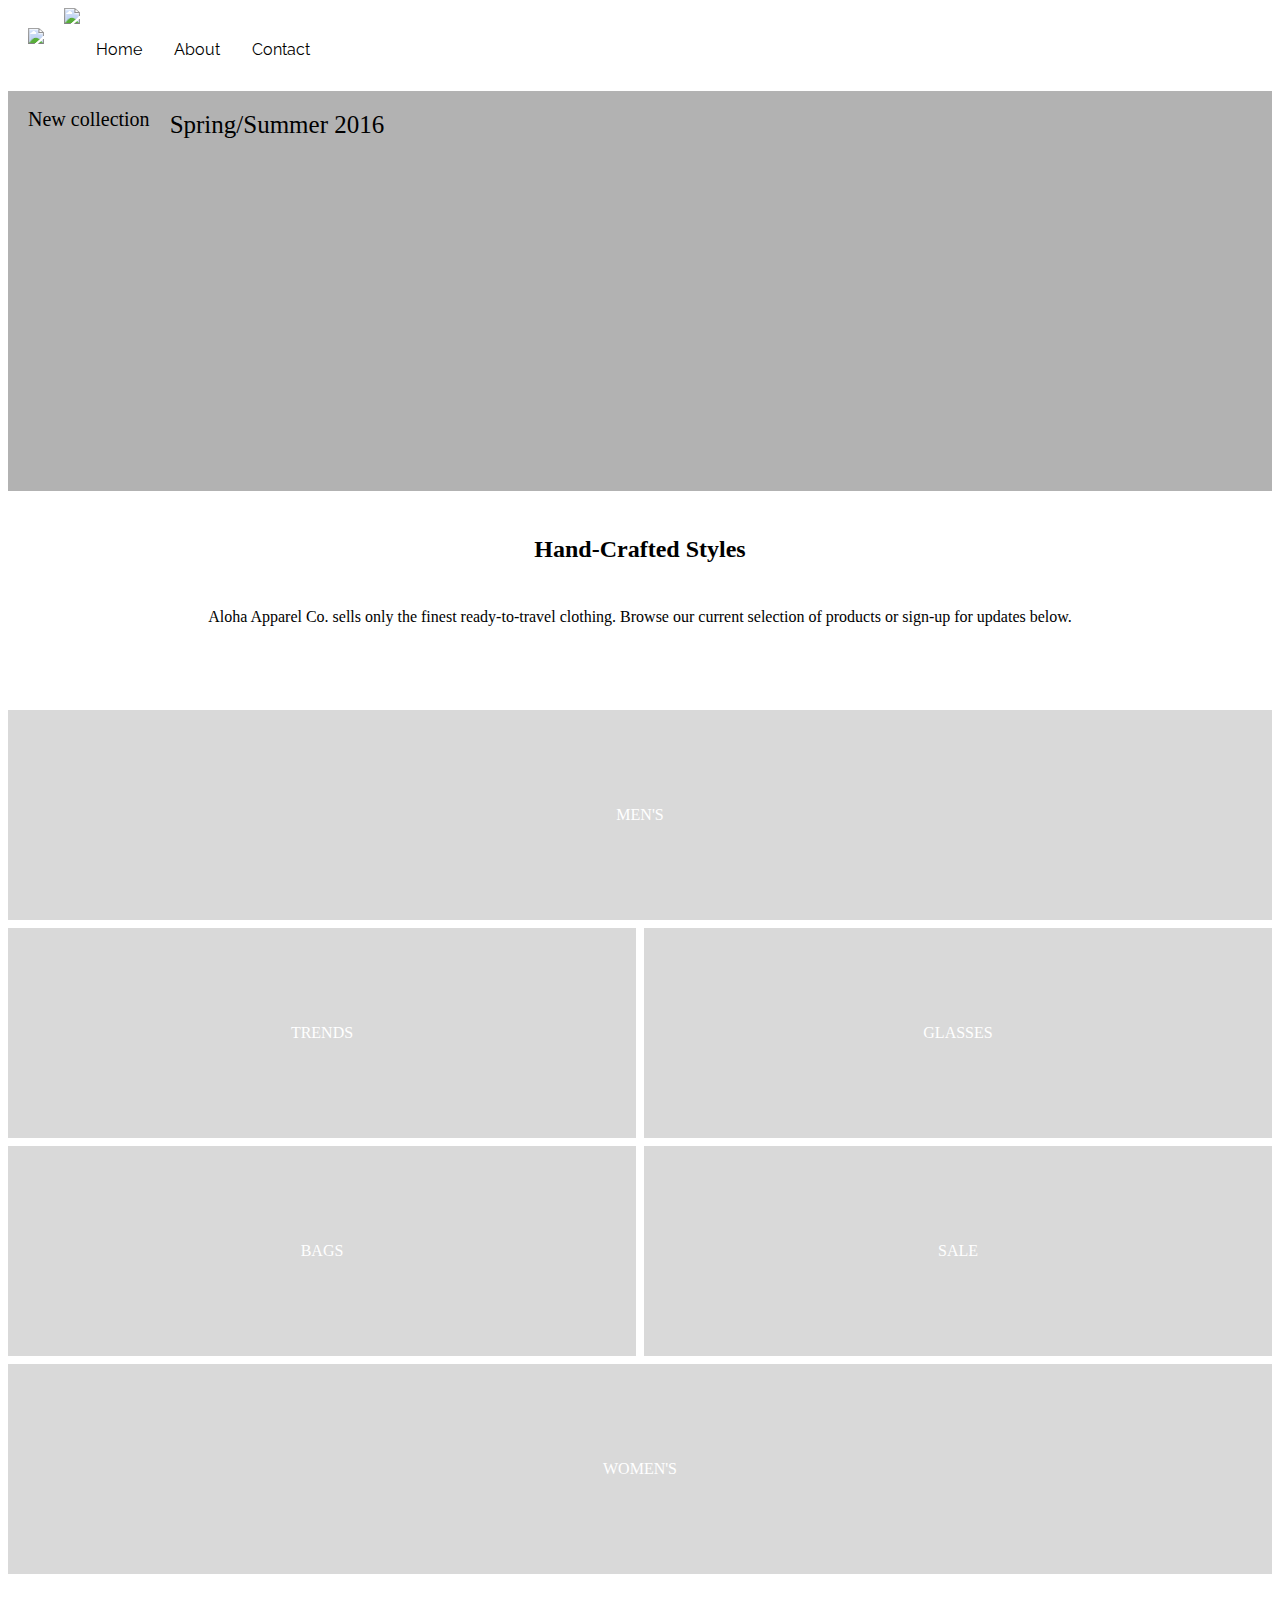
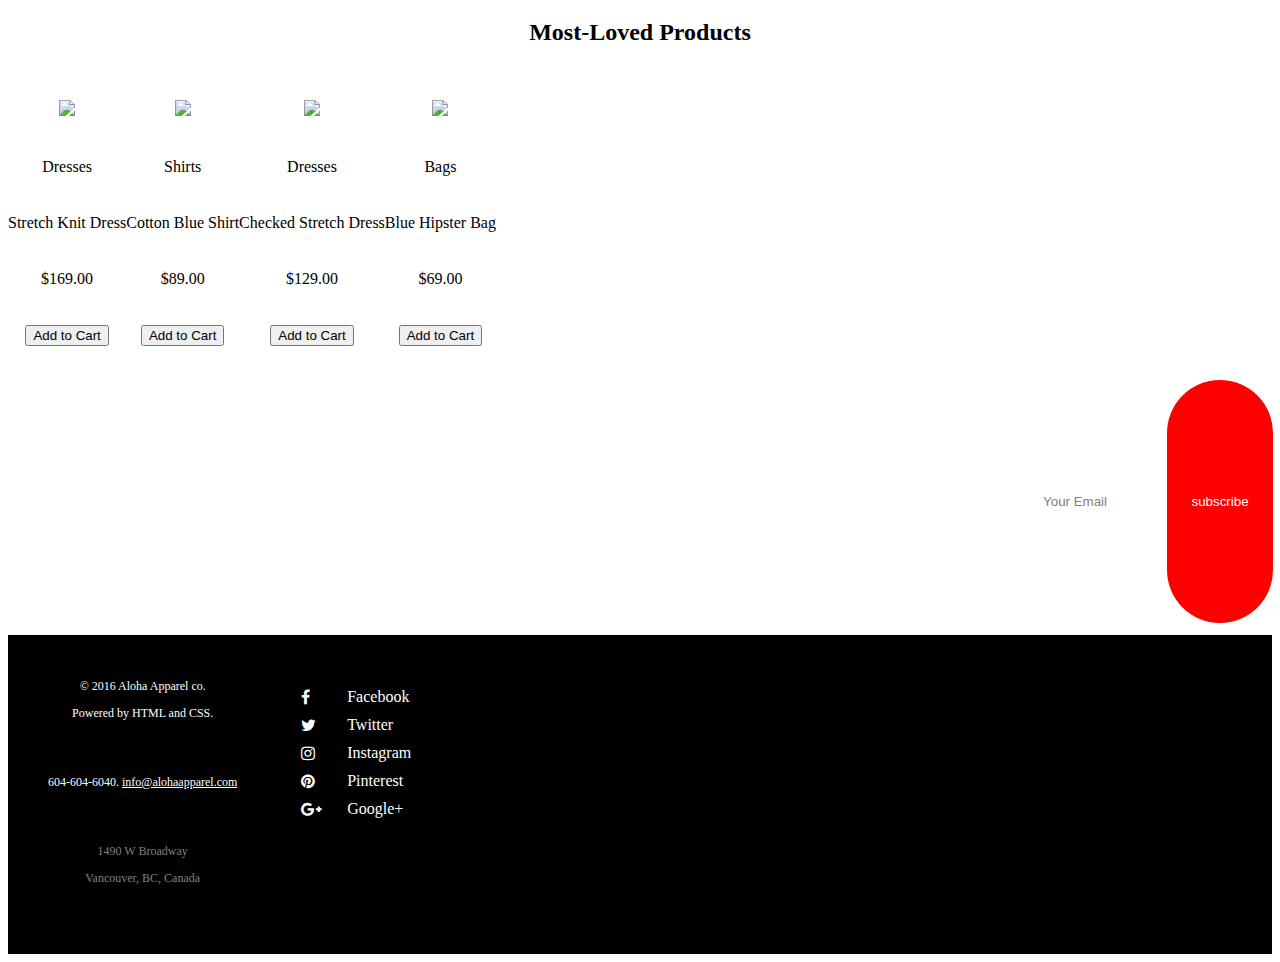
==== index-1.html @ 2f228fe7 "CHANGES" ====
<!Doctype html>

<html>

<head>

    <link rel="stylesheet"  type="text/css" href="reset.css">
    <link rel="stylesheet"  type="text/css" href="flex.css">
    <link rel="stylesheet"  type="text/css" href="fonts.css">
    <link rel="stylesheet"  type="text/css" href="colors.css">
    <link rel="stylesheet"  type="text/css" href="style1.css">


<title> ALOHA APPAREL CO.</title>

    <link href="https://fonts.googleapis.com/css?family=Playfair+Display:400,400i,700,700i|Raleway:300i,500,500i" rel="stylesheet">
    <link href="https://maxcdn.bootstrapcdn.com/font-awesome/4.7.0/css/font-awesome.min.css" rel="stylesheet" type="text/css">

</head>

<body>

  <header class="flex flex-jus-space-between"> 
      <section class="logo">
        <img src="Images\aloha-logo.svg"/>
      </section> 
      
      <div class="cart">
        <a href="#">
          <img src="https://image.freepik.com/free-icon/add-to-cart_318-33166.jpg" class="cart-img"/>
        </a>
      </div>

<!-- Start Navigation -->

        <nav>
            <ul>                  
                <li><a href="#">Contact</a></li>
                <li><a href="#">About</a></li>
                <li><a href="#">Home</a></li>
            </ul>
        </nav>

    <!-- End Navigation -->

    <!-- BANNER -->

</header>

<section class="banner flex just-cont-cntr color-white flex-dir-clmn align-item-cntr font-arial text-align-cntr">
            
        <p class="banner-heading font-raleway"> New collection </p>
        <p class="Spring font-playfair "> Spring/Summer 2016 </p>

</section>

<section class="cta">

  <h2 class="font-playfair"><span class="italic">Hand-Crafted</span> <span>Styles</span></h2>

    <div class="alohaapp">

        <p class="font-raleway">Aloha Apparel Co. sells only the finest ready-to-travel clothing. Browse our current selection of products or sign-up for updates below. </p>
    

    </div>

</section>

    <!--BANNER ENDS-->

    <!-- Product Icons 6 Boxes -->


  
<section class="box">

  <div class="box1 flex">

      <div class="mens">
        <p> MEN'S </p>
      </div>
           
      <div class="box2 flex">

       <div class="trends">
         <p> TRENDS </p>
       </div>
       <div class="glasses">
         <p> GLASSES </p>
       </div>
       
    </div>   

  </div>

  <div class="box3">

     <div class="box4">

       <div class="bags">
         <p> BAGS </p>
       </div>
       <div class="sale">
         <p> SALE </p>
       </div>
       
     </div>

       <div class="womens">
         <p> WOMEN'S </p>
       </div>
      
    </div>

  </div>  

</section>





    <!--  END OF Product Icons 6 Boxes -->
   
    <!-- PRODUCTS (4) -->

<section class="cta">

<div class="product2">

    <h2 class="font-playfair"><span class="italic">Most-Loved</span> <span>Products</span></h2>

    <div class=" bxslider product flex-dir-clmn flex">

       <div class="ProductLineHeight">

            <img src="Images\stretch-knit-dress.jpg">
            <p class="font-raleway"> Dresses <p/>
            <p class="font-playfair"><span class="color-red"> Stretch Knit Dress</span></p>
            <p class="font-raleway">  $169.00 </p>
            <input class="button font-raleway" type="submit" value="Add to Cart" />

       </div>

        <div class="ProductLineHeight">

            <img src="Images\Cotton-blue-shirt.jpg">
            <p class="font-raleway"> Shirts </p>
            <p class="font-playfair"> <span class="color-red">Cotton Blue Shirt</span> </p>
            <p class="font-raleway"> $89.00 </P>
            <input class="button font-raleway" type="submit" value="Add to Cart" />

        </div>

        <div class="ProductLineHeight">

            <img src="Images\Checked-stretch-dress.jpg">
            <p class="font-raleway"> Dresses </p>
            <p class="font-playfair"><span class="color-red">Checked Stretch Dress</span> </p>
            <p class="font-raleway"> $129.00 </p>
            <input class="button font-raleway" type="submit" value="Add to Cart" />

        </div>

        <div class="ProductLineHeight">

            <img src="Images\bp.jpg" onclick="clicked()">
            <p class="font-raleway"> Bags </p>
            <p class="font-playfair"> <span class="color-red">Blue Hipster Bag </span></p>
            <p class="font-raleway"> $69.00 </p>
            <input class="button font-raleway" type="submit" value="Add to Cart" />

        </div>

      </div>

    </div>

</section>

    <!-- END PRODUCTS -->

<!-- SIGN AND EMAIL SUBSCRIBE-->
<section class="sign flex flex-dir-clmn flex-jus-center align-item-cntr">

    <h2 class="font-playfair">
        <span class="italic">Sign-up for </span> <span class="update"> Updates </span>
    </h2>

    <div class="stay">

        <p> stay updated on our latest product releases. be first to find out about upcoming  
        sales, and get free style tips from our blog. Unsubscribe at any time. </p>

    </div>

    <div class="subscribe flex">

        <form class="flex verticle-center">
            <input class="email" type="text" name="subscribe" value="Your Email" />
            <input class="button font-raleway" type="submit" value="subscribe" />
        </form>

    </div>

</section>


<!-- END SIGN AND EMAIL SUBSCRIBE-->

<!-- FOOTER -->

<!-- <footer class="flex flex-jus-space-between">
<div class="contact font-playfair">

    <div>

      <div class="copyright">

          <p> © 2016 Aloha Apparel co. </p>
          <p> Powered by HTML and CSS. </p>

      </div>
      
      <div class="phone"> 

          <p> 604-604-6040. >info@alohaapparel.com</span> </p>

      </div>

    
      <div class="address"><p> 1490 W Broadway</p><p> Vancouver, BC, Canada </p></div>
    
     <div class="socialm">
        <div class="flex">
          <div class="icon"><i class="fa fa-facebook" aria-hidden="true"></i></div>
          <div class="icon"><i class="fa fa-twitter" aria-hidden="true"></i></div>
          <div class="icon"><i class="fa fa-instagram" aria-hidden="true"></i></div>
          <div class="icon"><i class="fa fa-pinterest" aria-hidden="true"></i></div>
          <div class="icon"><i class="fa fa-google-plus" aria-hidden="true"></i></div>
        </div>
      </div>    

    </div>
</div>

</footer> --> 

<!-- END FOOTER -->

<!-- FOOTER -->

<footer class="flex flex-jus-space-between">
<div class="contact font-playfair">

    <div>

      <div class="copyright">

          <p> © 2016 Aloha Apparel co. </p>
          <p> Powered by HTML and CSS. </p>

      </div>
      
      <div class="phone"> 

          <p> 604-604-6040.  <span class="info">info@alohaapparel.com</span> </p>

      </div>

    
      <div class="address"><p> 1490 W Broadway</p><p> Vancouver, BC, Canada </p>

      </div>  

    </div>
    </div>

<section class="sm font-raleway">
    
  <ul class="list">

    <div class="facebook">

       <li class="flex">
           <div class="icon"><i class="fa fa-facebook" aria-hidden="true"></i></div>
           <div class="social">Facebook</div>         
       </li>

    </div>     

    <div class="twitter">

       <li class="flex">
           <div class="icon"><i class="fa fa-twitter" aria-hidden="true"></i></div>
           <div class="social">Twitter</div>
       </li>

    </div>

    <div class="instagram">

       <li class="flex">
           <div class="icon"><i class="fa fa-instagram" aria-hidden="true"></i></div>
           <div class="social">Instagram</div>
       </li>

    </div>

    <div class="pinterest">

     <li class="flex">
           <div class="icon"><i class="fa fa-pinterest" aria-hidden="true"></i></div>
           <div class="social">Pinterest</div>
       </li>

     </div>

     <div class="googleplus">

      <li class="flex">
           <div class="icon"><i class="fa fa-google-plus" aria-hidden="true"></i></div>
       <div class="social">Google+</div>

       </li>

     </div>

   </ul> 


</section>

</footer>

<!-- END FOOTER -->




<script src="https://ajax.aspnetcdn.com/ajax/jQuery/jquery-3.2.1.min.js"></script>



<script src="jquery.bxslider.min.js"></script>

<script type="text/javascript" src="script3.js">
</script>

<link rel="stylesheet" type="text/css" href="jquery.bxslider.css"/>

</body>

</html>
---- style1.css ----
/*/*/*font-family: 'Playfair Display', serif;
font-family: 'Raleway', sans-serif;*/

header { 
  
}

.logo img { 
  font-size: 1px;
  width:-2px;
  height:35px;
  padding: 20px;
}
            
.ex {
}

.item {
 
}

h2 {
  padding: 25px;
}

.alohaapp {
  padding-bottom: 3em;
}

.current {
  padding: 15px;
}


.banner-heading {
  margin: 0;
  padding: 1em;
  font-size: 20px
}

.cart {
  max-width: 100%;
}

.cart-img {
  width: 3em;
}

nav {
 /* display: inline-flex;
  justify-content: center;
  align-items: center; */

  
  flex-wrap: wrap;
           
}

nav > ul {
  list-style: none;
  margin:0;
  padding:0;
  overflow:hidden;
}

nav > ul > li{
  font-family: 'Raleway', sans-serif;
  font-size:1em;
  float:right;
  padding:2em 1em 2em 1em;
}

nav > ul > li > a{
  text-decoration: none;
  color:#000;
}

nav > ul > li > a:hover,
nav > ul > li > a:active 
{
  color:red ;
}

li > a > img{

  width:30px;
  height:30px;
  margin: -5px 0 0 0;

}

nav a{
  color:orange;
  transition: all 5s ease;
 
}


.banner {  
   line-height: 70%;
   width: 100%;
   background-image:  linear-gradient(rgba(0,0,0,0.3), rgba(0,0,0,0.3)), url("Images/banner-girl.png"), url("Images/flower.jpg"); 
          /*background-size: 20%, 100%;*/
   height: 400px ;
  background-repeat: no-repeat, no-repeat;
   background-size: cover, contain;
   background-position: top, center 2em;
   font-size: 25px;  

}

.spring {

  padding: 1em;
  color:black;
  font-size: 100px;
}

/* Image Grid CSS Code for Mobile 

  .men-item{
        background: url("./Images/mens-category.jpg") center no-repeat;
        background-size:cover;
        flex-basis:50%;
        padding:20rem 0;
        border-bottom: 5px solid #fff;
    }
    
    .trends-item{
        background: url("./Images/trends-category.jpg") center no-repeat;
        background-size:cover;
        flex: 0 0 50%;
        padding:10em 0;
    }
    
    .glasses-item{
        background: url(./Images/glasses-category.jpg) center no-repeat;
        background-size:cover;
        flex: 0 0 50%;
        padding:10em 0;
    }
    
    .sale-item{
        background: url(./Images/sale-category.jpg) center no-repeat;
        background-size:cover;
        flex: 0 0 50%;
        padding:10em 0;
    }
    
    .bags-item{
        background: url(./Images/bags-category.jpg) center no-repeat;
        background-size:cover;
        flex: 0 0 50%;
        padding:10em 0;
    }
    
    .womens-item{
        background: url(./Images/womens-category.jpg) center no-repeat;
        background-size:cover;
        flex-basis:50%;
        padding:10em 0;
    }


/* End Image Grid CSSS Code for Mobile */

.box {
    color: white;
    text-align: center;
}

.box1{
  display: flex;
  flex-direction: column;
}

.box2{
    display: flex;
    flex-direction: row;
    /*max-width: 100%;*/
}

.box3 {
  display: flex;
  flex-direction: column;
}

.box4{
    display: flex;
    flex-direction: row;
}
  

.mens{
    background: linear-gradient(rgba(0,0,0,0.15), rgba(0,0,0,0.15)), 
    url("./Images/mens-category.jpg") center;
    background-size: cover;
    background-repeat: no-repeat;
    padding: 5rem 0;
    flex-basis:50%;
    margin-bottom: 0.5em;
  }

  .trends{
    background: linear-gradient(rgba(0,0,0,0.15), rgba(0,0,0,0.15)),
                url("./Images/trends-category.jpg") center;
    background-size: cover;
    background-repeat: no-repeat;
    flex-basis:50%;
    padding: 5rem 0;
    margin-bottom: 0.5em;
    margin-right: 0.5em;
}


.glasses {background: linear-gradient(rgba(0,0,0,0.15), rgba(0,0,0,0.15)),
                      url("./Images/glasses-category.jpg") center;
    background-size: cover;
    background-repeat: no-repeat;
       flex-basis:50%;
      padding: 5rem 0;
      margin-bottom: 0.5em;
}

.sale {background: linear-gradient(rgba(0,0,0,0.15), rgba(0,0,0,0.15)),
                   url("./Images/sale-category.jpg") center;
    background-size: cover;
    background-repeat: no-repeat;
    flex-basis:50%;
    padding: 5rem 0;
     margin-bottom: 0.5em;
}


.bags {background: linear-gradient(rgba(0,0,0,0.15), rgba(0,0,0,0.15)),
                   url("./Images/bags-category.jpg") center;
    background-size: cover;
    background-repeat: no-repeat;
       flex-basis:50%;
      padding: 5rem 0;
      margin-bottom: 0.5em;
      margin-right: 0.5em;
}

.womens {background: linear-gradient(rgba(0,0,0,0.15), rgba(0,0,0,0.15)),
                     url("./Images/womens-category.jpg") center;
    background-size: cover;
    background-repeat: no-repeat;
   flex-basis:50%;
      padding: 5rem 0;

}

.cta{
  text-align: center;
  margin-bottom: 20px; 

}
.product{

  display: flex;
  align-items: center;
  flex-direction: row;
  flex-wrap:nowrap;
  background-color: white;
  text-align: center;

}

.ProductLineHeight {
  line-height: 2.5em;
}

.product2{
  padding: 0px 0px 2px 0px;
}

.flex-dir-col {
  flex-direction: column;
  margin-bottom: 4px;
}
    
.sign {
  font-family: Arial, Helvetica, sans-serif;
  background-image:  url("Images/wave.jpg");
  background-repeat: no-repeat;
  background-position: bottom;
  background-size: cover;
  text-align: center;
  color: white;
  
  height: 250px;
  font-size: 18px;

}

.stay {
  padding: 1em;
  line-height: 150%;
  font-size: 0.7em;

}

.subscribe {
/*justify-content: center-right;*/
  background-color: white;
  padding: 0.2em;
  border-radius: 0.5em;
  width: 14em;
}

.sign > h2{
  padding-bottom: 10px;
  padding-top: 50px;
  font-size: 25px;
  
}
.signup {
   padding-top: 70px;

}

.email {
  border: none;
  flex-grow: 2;
  padding: 0 2em;
  color: grey;
  margin-right: -6em;

}
.subscribe .button {
  color:white;
  background-color: red;
  border: none;
  border-radius:20em;
  padding: 0.5em;
  width:8em;
  height:fit;


}

footer{
   background-color: black;
   padding: 2em 1em;
   margin-top: 0.5em;
}


.contact {
  display:flex;
  flex-direction: row;
  justify-content: space-between;
  text-decoration: none;
  background-color: black;
  color: white;
  padding:0 2em;
  text-align: center;
  font-size: 12px;
}

.phone 
{
  padding: 30px 0px 30px 0px;

}

.icon {
  display: flex;
  flex-direction: row;
  flex-wrap: nowrap;
  align-items: center;
}

.info{
  text-decoration: underline;
}

.address {
  color: grey;
  padding-bottom: 2em;
}

.sm{
 display: flex;
 text-decoration: none;
 color:white;
  /*padding-top:1.5em;*/
}

.flex{
  display:flex;
}

.icon {
  width: 30%;
  word-spacing: 10px;
}

.fa{
  color: white;
}

.social {

     width:10rem;
}

.socialmedia{
  word-spacing: 10px;
}

.facebook,.twitter, .instagram, .pinterest, .googleplus {
  padding: 5px 0px 5px 0px;
}

/* Media Query */

@media only screen and (min-width: 1000px)

.box1{
  display:flex;
flex-direction:row;
}

.box2{
  display: flex;
  flex-direction: row;
}

footer{
   background-color: black;
   padding: 2em 1em;
}


.contact {
  display:flex;
  flex-direction: row;
  justify-content: space-between;
  text-decoration: none;
  background-color: black;
  color: white;
  padding:0 2em;
}

.phone 
{
  padding: 30px 0px 30px 0px;

}

.info{
  text-decoration: underline;
}

.address {
  color: grey;
}

.sm{
 display: flex;
 text-decoration: none;
 color:white;
  /*padding-top:1.5em;*/
}

.flex{
  display:flex;
}

.icon {
  width: 30%;
}

.fa{
  color: white;
}

.social {

     width:10rem;
}

.facebook,.twitter, .instagram, .pinterest, .googleplus {
  padding: 5px 0px 5px 0px;
}





  }/* End Desktop Media Query */

/* End Media Query */
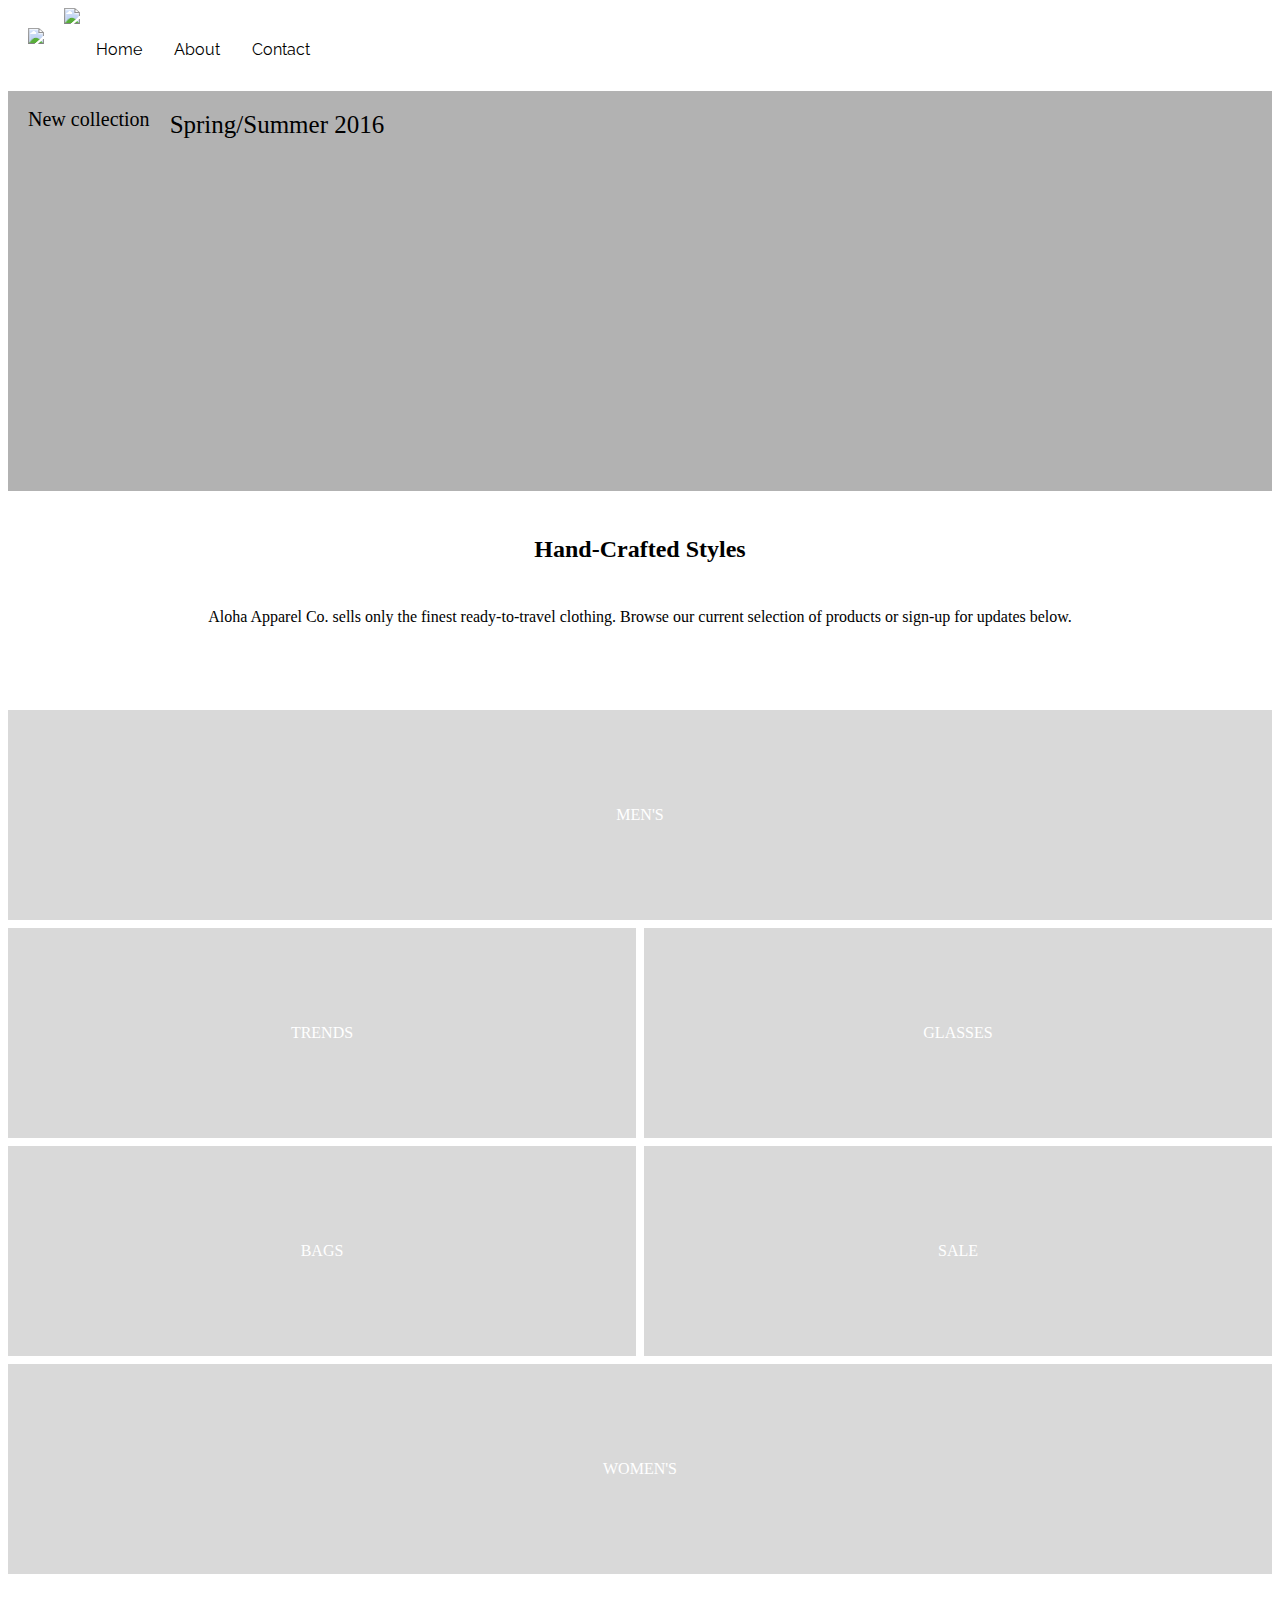
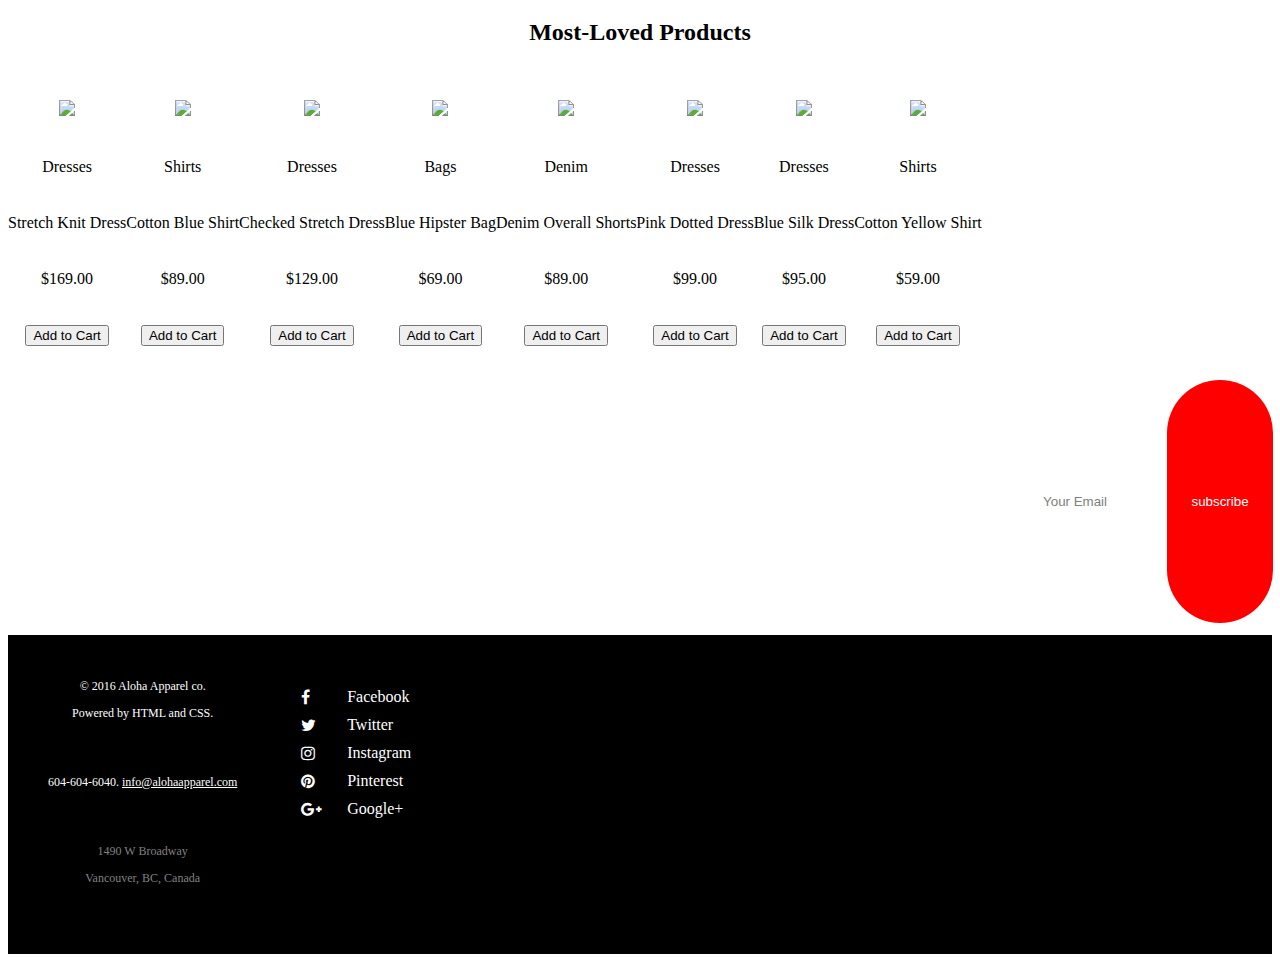
==== commit 2eb7b3bd: "JULY17EVE" ====
--- a/index-1.html
+++ b/index-1.html
@@ -173,6 +173,46 @@
 
         </div>
 
+        <div class="ProductLineHeight">
+
+            <img src="C:\Users\Josh\Desktop\RA2\Images\demin-overall-shorts.jpg" onclick="clicked()">
+            <p class="font-raleway"> Denim </p>
+            <p class="font-playfair"> <span class="color-red">Denim Overall Shorts</span></p>
+            <p class="font-raleway"> $89.00 </p>
+            <input class="button font-raleway" type="submit" value="Add to Cart" />
+
+        </div>
+
+        <div class="ProductLineHeight">
+
+            <img src="C:\Users\Josh\Desktop\RA2\Images\pink-dotted-dress.jpg" onclick="clicked()">
+            <p class="font-raleway"> Dresses </p>
+            <p class="font-playfair"> <span class="color-red">Pink Dotted Dress</span></p>
+            <p class="font-raleway"> $99.00 </p>
+            <input class="button font-raleway" type="submit" value="Add to Cart" />
+
+        </div>
+
+        <div class="ProductLineHeight">
+
+            <img src="C:\Users\Josh\Desktop\RA2\Images\blue-silk-dress.jpg" onclick="clicked()">
+            <p class="font-raleway"> Dresses </p>
+            <p class="font-playfair"> <span class="color-red">Blue Silk Dress </span></p>
+            <p class="font-raleway"> $95.00 </p>
+            <input class="button font-raleway" type="submit" value="Add to Cart" />
+
+        </div>
+
+        <div class="ProductLineHeight">
+
+            <img src="C:\Users\Josh\Desktop\RA2\Images\cotton-yellow-tshirt.jpg" onclick="clicked()">
+            <p class="font-raleway"> Shirts </p>
+            <p class="font-playfair"> <span class="color-red">Cotton Yellow Shirt </span></p>
+            <p class="font-raleway"> $59.00 </p>
+            <input class="button font-raleway" type="submit" value="Add to Cart" />
+
+        </div>
+
       </div>
 
     </div>
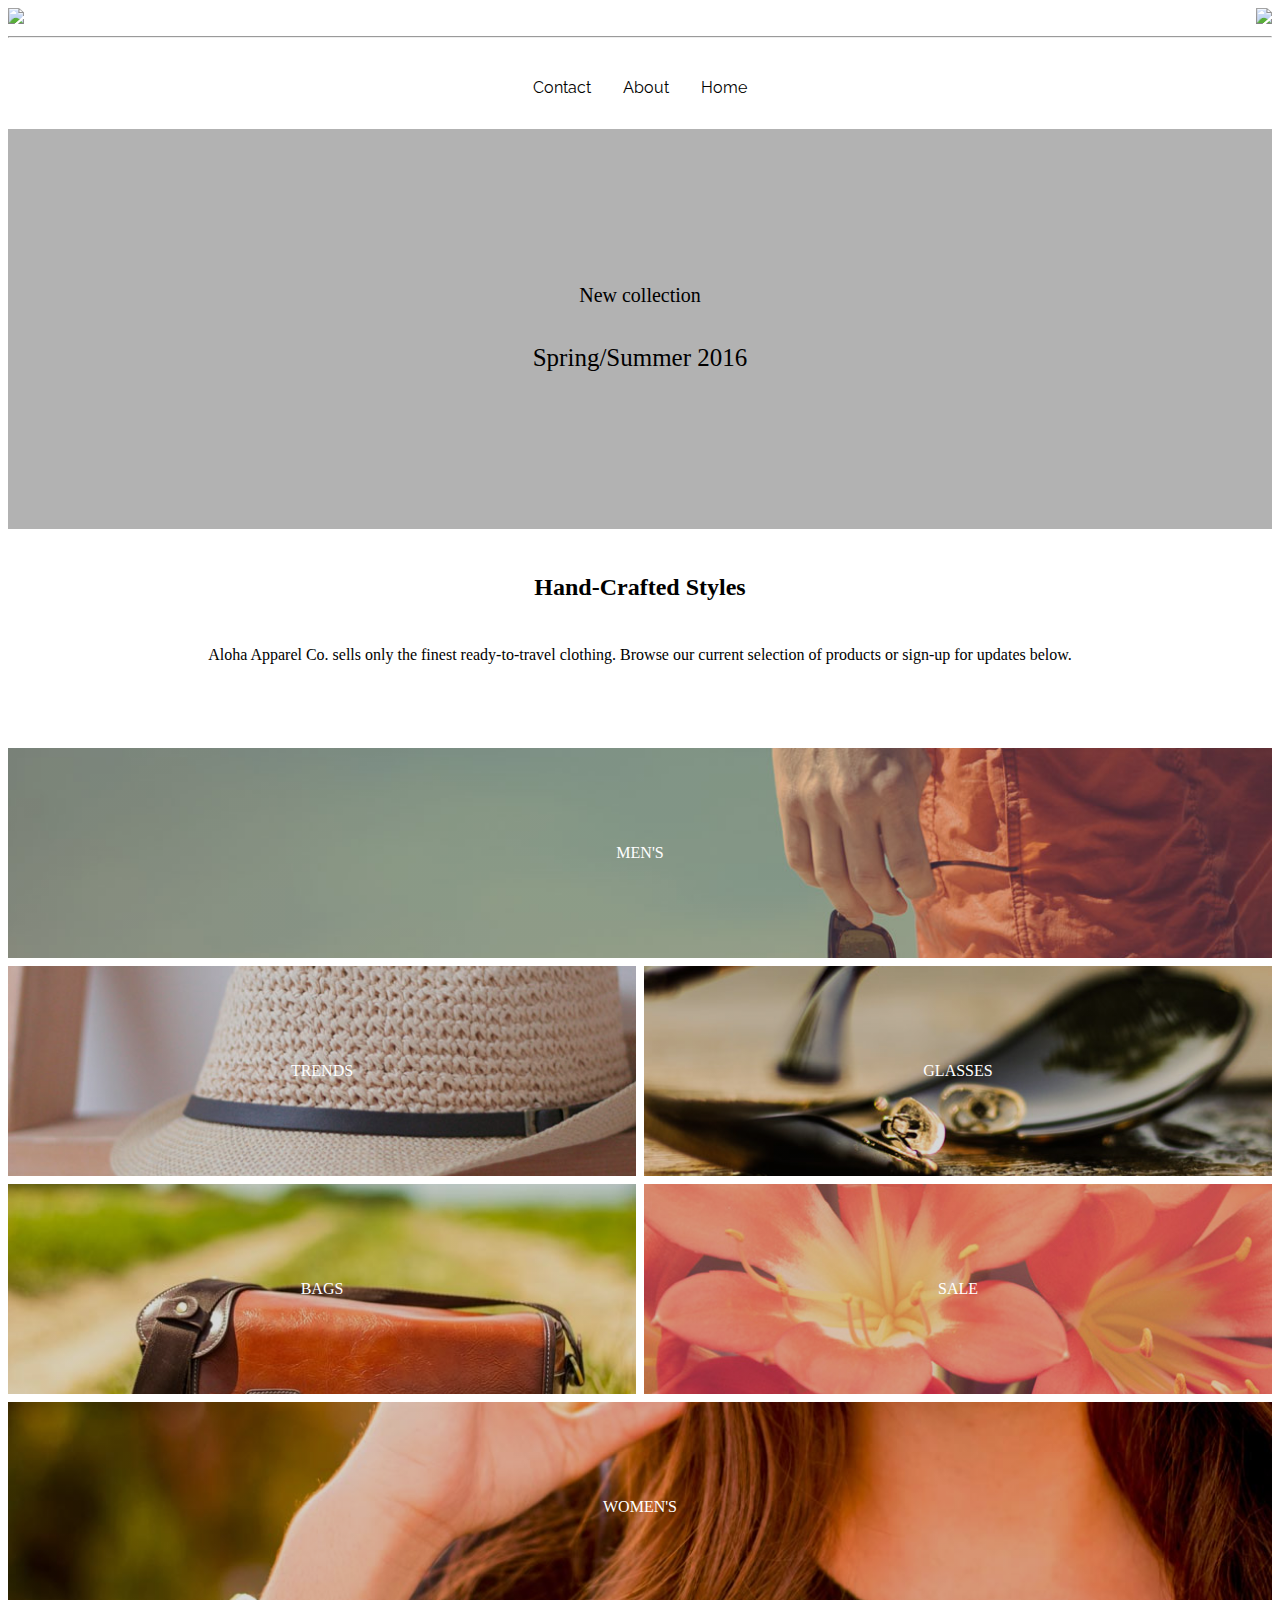
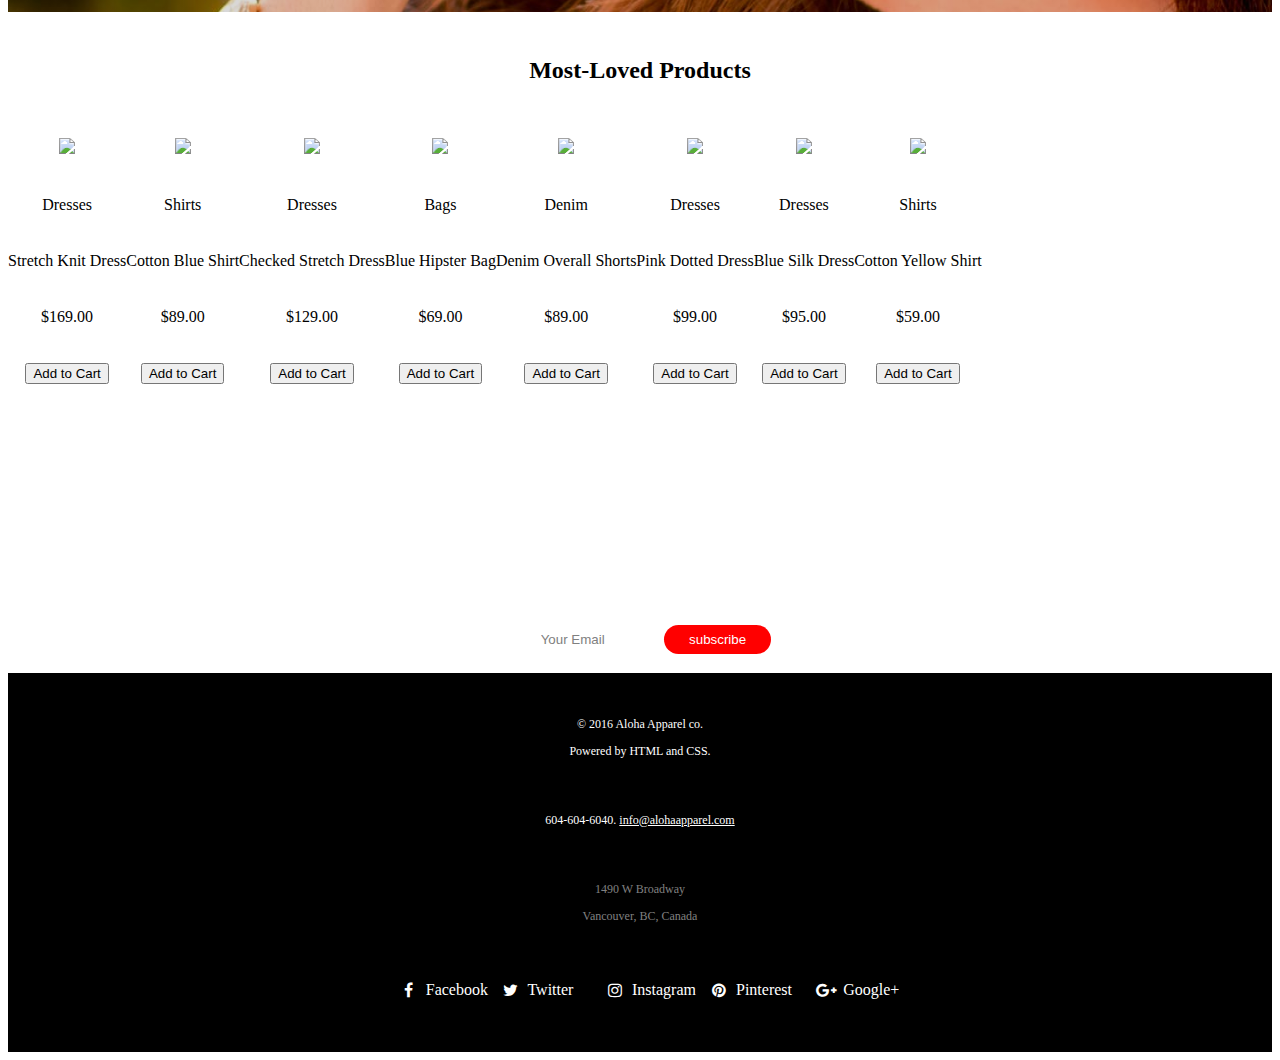
==== commit 68ebce0f: "RA2-Final Project" ====
--- a/index-1.html
+++ b/index-1.html
@@ -20,10 +20,10 @@
 
 <body>
 
-  <header class="flex flex-jus-space-between"> 
-      <section class="logo">
+  <header class="flex align-item-cntr flex-jus-space-between flex-wrap"> 
+      <div class="logo">
         <img src="Images\aloha-logo.svg"/>
-      </section> 
+      </div> 
       
       <div class="cart">
         <a href="#">
@@ -31,10 +31,15 @@
         </a>
       </div>
 
+      </header>
+
+      <hr>
+
 <!-- Start Navigation -->
 
-        <nav>
-            <ul>                  
+        <nav class=" align-item-cntr flex just-cont-cntr">
+
+            <ul class="flex" >                  
                 <li><a href="#">Contact</a></li>
                 <li><a href="#">About</a></li>
                 <li><a href="#">Home</a></li>
@@ -75,13 +80,13 @@
   
 <section class="box">
 
-  <div class="box1 flex">
+  <div class="box1">
 
       <div class="mens">
         <p> MEN'S </p>
       </div>
            
-      <div class="box2 flex">
+      <div class="box2">
 
        <div class="trends">
          <p> TRENDS </p>
@@ -123,7 +128,7 @@
 
     <!--  END OF Product Icons 6 Boxes -->
    
-    <!-- PRODUCTS (4) -->
+    <!-- PRODUCTS (8) -->
 
 <section class="cta">
 
@@ -247,12 +252,9 @@
 </section>
 
 
-<!-- END SIGN AND EMAIL SUBSCRIBE-->
-
-<!-- FOOTER -->
-
-<!-- <footer class="flex flex-jus-space-between">
-<div class="contact font-playfair">
+
+<footer class=" footersm flex flex-jus-space-between flex-dir-clmn align-item-cntr">
+<div class="contact font-playfair contact-res">
 
     <div>
 
@@ -265,46 +267,6 @@
       
       <div class="phone"> 
 
-          <p> 604-604-6040. >info@alohaapparel.com</span> </p>
-
-      </div>
-
-    
-      <div class="address"><p> 1490 W Broadway</p><p> Vancouver, BC, Canada </p></div>
-    
-     <div class="socialm">
-        <div class="flex">
-          <div class="icon"><i class="fa fa-facebook" aria-hidden="true"></i></div>
-          <div class="icon"><i class="fa fa-twitter" aria-hidden="true"></i></div>
-          <div class="icon"><i class="fa fa-instagram" aria-hidden="true"></i></div>
-          <div class="icon"><i class="fa fa-pinterest" aria-hidden="true"></i></div>
-          <div class="icon"><i class="fa fa-google-plus" aria-hidden="true"></i></div>
-        </div>
-      </div>    
-
-    </div>
-</div>
-
-</footer> --> 
-
-<!-- END FOOTER -->
-
-<!-- FOOTER -->
-
-<footer class="flex flex-jus-space-between">
-<div class="contact font-playfair">
-
-    <div>
-
-      <div class="copyright">
-
-          <p> © 2016 Aloha Apparel co. </p>
-          <p> Powered by HTML and CSS. </p>
-
-      </div>
-      
-      <div class="phone"> 
-
           <p> 604-604-6040.  <span class="info">info@alohaapparel.com</span> </p>
 
       </div>
@@ -315,62 +277,42 @@
       </div>  
 
     </div>
-    </div>
-
-<section class="sm font-raleway">
+ </div>
+
+<div class="sm font-raleway">
     
-  <ul class="list">
-
-    <div class="facebook">
-
-       <li class="flex">
+  <ul class="list flex flex-dir-row">
+
+       <li class="facebook flex">
            <div class="icon"><i class="fa fa-facebook" aria-hidden="true"></i></div>
            <div class="social">Facebook</div>         
        </li>
 
-    </div>     
-
-    <div class="twitter">
-
-       <li class="flex">
+       <li class="twitter flex">
            <div class="icon"><i class="fa fa-twitter" aria-hidden="true"></i></div>
            <div class="social">Twitter</div>
        </li>
 
-    </div>
-
-    <div class="instagram">
-
-       <li class="flex">
+       <li class="instagram flex">
            <div class="icon"><i class="fa fa-instagram" aria-hidden="true"></i></div>
            <div class="social">Instagram</div>
        </li>
 
-    </div>
-
-    <div class="pinterest">
-
-     <li class="flex">
+     <li class="pinterest flex">
            <div class="icon"><i class="fa fa-pinterest" aria-hidden="true"></i></div>
            <div class="social">Pinterest</div>
        </li>
 
-     </div>
-
-     <div class="googleplus">
-
-      <li class="flex">
+      <li class="googleplus flex">
            <div class="icon"><i class="fa fa-google-plus" aria-hidden="true"></i></div>
        <div class="social">Google+</div>
 
        </li>
 
-     </div>
-
    </ul> 
 
 
-</section>
+</div>
 
 </footer>
 
--- a/flex.css
+++ b/flex.css
@@ -0,0 +1,43 @@
+.flex {
+  display: flex;
+}
+
+.flex-jus-center {
+  justify-content: center;
+}
+
+.flex-jus-space-between{
+	justify-content: space-between;
+}
+
+.flex-dir-row{
+	flex-direction: row;
+}
+
+.flex-dir-clmn{
+	flex-direction: column;
+}
+
+
+.display-inline-flex{
+	display: inline-flex;
+}
+
+.just-cont-cntr{
+	justify-content: center;
+}
+.text-align-cntr {
+	text-align: center;
+}
+
+.align-item-cntr{
+	align-items: center;
+}
+
+.text-decor.none{
+	text-decoration: none;
+}
+
+.flex-wrap{
+	flex-wrap: wrap;
+}--- a/style1.css
+++ b/style1.css
@@ -2,14 +2,7 @@
 font-family: 'Raleway', sans-serif;*/
 
 header { 
-  
-}
-
-.logo img { 
-  font-size: 1px;
-  width:-2px;
-  height:35px;
-  padding: 20px;
+ 
 }
             
 .ex {
@@ -30,7 +23,6 @@
 .current {
   padding: 15px;
 }
-
 
 .banner-heading {
   margin: 0;
@@ -38,12 +30,16 @@
   font-size: 20px
 }
 
+.logo img{ 
+  max-width: 5rem;
+}
+
 .cart {
-  max-width: 100%;
+  max-width: 2.5rem;
 }
 
 .cart-img {
-  width: 3em;
+  width: 2.5em;
 }
 
 nav {
@@ -51,8 +47,9 @@
   justify-content: center;
   align-items: center; */
 
-  
-  flex-wrap: wrap;
+  width: 100%;
+ 
+
            
 }
 
@@ -177,7 +174,7 @@
 .box2{
     display: flex;
     flex-direction: row;
-    /*max-width: 100%;*/
+    max-width: 100%;
 }
 
 .box3 {
@@ -346,6 +343,90 @@
    margin-top: 0.5em;
 }
 
+.phone 
+{
+  padding: 30px 0px 30px 0px;
+
+}
+
+.icon {
+  display: flex;
+  flex-direction: row;
+  flex-wrap: nowrap;
+  align-items: center;
+}
+
+.info{
+  text-decoration: underline;
+}
+
+.address {
+  color: grey;
+  padding-bottom: 2em;
+}
+
+.sm{
+ display: flex;
+ text-decoration: none;
+ color:white;
+  /*padding-top:1.5em;*/
+}
+
+.flex{
+  display:flex;
+}
+
+.icon {
+  width: 30%;
+  word-spacing: 10px;
+}
+
+.fa{
+  color: white;
+}
+
+.social {
+
+     width:5rem;
+}
+
+.socialmedia{
+  word-spacing: 10px;
+}
+
+.facebook,.twitter, .instagram, .pinterest, .googleplus {
+  padding: 5px 0px 5px 0px;
+}
+
+/* Media Query */
+
+/*@media only screen and (min-width: 1000px)*/
+
+@media screen and (min-width: 0px) and (max-width: 600px) {
+  .social {
+          display: none;
+      }
+}
+
+@media screen and (min-width: 600px)  {
+  .contact-res {
+
+    flex-direction: row;
+
+          
+      }
+}
+
+.box1{
+  display:flex;
+flex-direction:column;
+}
+
+footer{
+   background-color: black;
+   padding: 2em 1em;
+}
+
 
 .contact {
   display:flex;
@@ -365,20 +446,12 @@
 
 }
 
-.icon {
-  display: flex;
-  flex-direction: row;
-  flex-wrap: nowrap;
-  align-items: center;
-}
-
 .info{
   text-decoration: underline;
 }
 
 .address {
   color: grey;
-  padding-bottom: 2em;
 }
 
 .sm{
@@ -394,7 +467,6 @@
 
 .icon {
   width: 30%;
-  word-spacing: 10px;
 }
 
 .fa{
@@ -403,87 +475,11 @@
 
 .social {
 
-     width:10rem;
-}
-
-.socialmedia{
-  word-spacing: 10px;
+     width:5rem;
 }
 
 .facebook,.twitter, .instagram, .pinterest, .googleplus {
-  padding: 5px 0px 5px 0px;
-}
-
-/* Media Query */
-
-@media only screen and (min-width: 1000px)
-
-.box1{
-  display:flex;
-flex-direction:row;
-}
-
-.box2{
-  display: flex;
-  flex-direction: row;
-}
-
-footer{
-   background-color: black;
-   padding: 2em 1em;
-}
-
-
-.contact {
-  display:flex;
-  flex-direction: row;
-  justify-content: space-between;
-  text-decoration: none;
-  background-color: black;
-  color: white;
-  padding:0 2em;
-}
-
-.phone 
-{
-  padding: 30px 0px 30px 0px;
-
-}
-
-.info{
-  text-decoration: underline;
-}
-
-.address {
-  color: grey;
-}
-
-.sm{
- display: flex;
- text-decoration: none;
- color:white;
-  /*padding-top:1.5em;*/
-}
-
-.flex{
-  display:flex;
-}
-
-.icon {
-  width: 30%;
-}
-
-.fa{
-  color: white;
-}
-
-.social {
-
-     width:10rem;
-}
-
-.facebook,.twitter, .instagram, .pinterest, .googleplus {
-  padding: 5px 0px 5px 0px;
+  padding: 5px 5px 5px 5px;
 }
 
 
